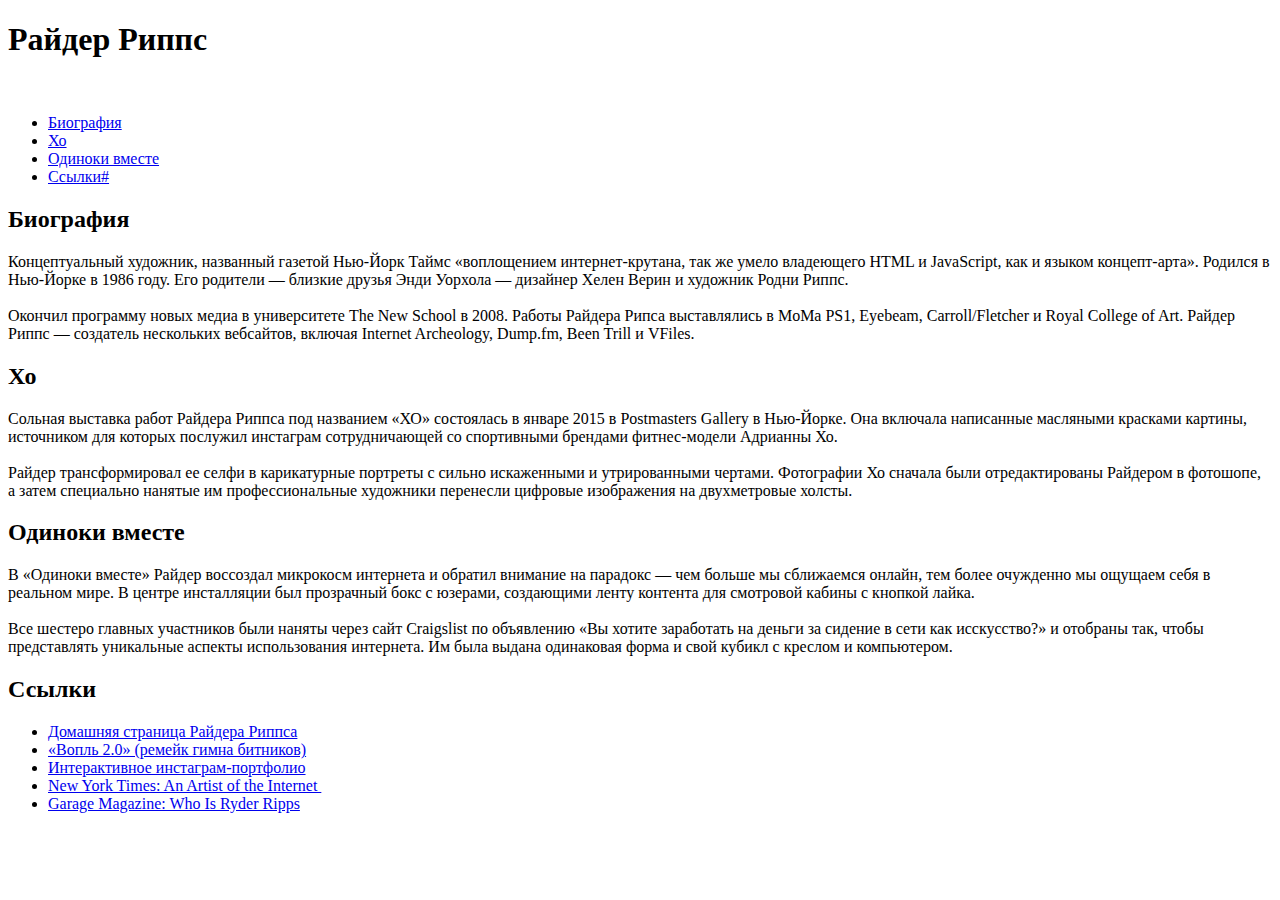
==== pract2/index.html @ 47226669 "Частично сделано" ====
<!DOCTYPE html>
<html lang="en">
<head>
	<meta charset="UTF-8">
	<title>Document</title>
</head>
<body>
	<div class="page">
		<header class="header">
			<h1>Райдер Риппс<a href="#"></a></h1>
			<div class="header-container">
				<img src="" alt="">
			</div>
			<nav class="menu">
				<ul>
					<li>
						<a href="#">Биография</a>
					</li>
					<li>
						<a href="#">Хо</a>
					</li>
					<li>
						<a href="#">Одиноки вместе</a>
					</li>
					<li>
						<a href="#">Ссылки#</a>
					</li>
				</ul>
			</nav>
		</header>
		<main class="main">
			<div class="main-container">
				<section class="first-txt">
					<h2>Биография</h2>
					<p class="first">Концептуальный художник, названный газетой Нью-Йорк Таймс «воплощением интернет-крутана, так же умело владеющего HTML и JavaScript, как и языком концепт-арта». Родился в Нью-Йорке в 1986 году. Его родители — близкие друзья Энди Уорхола — дизайнер Хелен Верин и художник Родни Риппс.<br><br>Окончил программу новых медиа в университете The New School в 2008. Работы Райдера Рипса выставлялись в MoMa PS1, Eyebeam, Carroll/Fletcher и Royal College of Art. Райдер Риппс — создатель нескольких вебсайтов, включая Internet Archeology, Dump.fm, Been Trill и VFiles.
					</p>
				</section>

				<section class="second-txt">
					<h2>Хо</h2>
					<p class="second">Сольная выставка работ Райдера Риппса под названием «ХО» состоялась в январе 2015 в Postmasters Gallery в Нью-Йорке. Она включала написанные масляными красками картины, источником для которых послужил инстаграм сотрудничающей со спортивными брендами фитнес-модели Адрианны Хо. <br><br>Райдер трансформировал ее селфи в карикатурные портреты с сильно искаженными и утрированными чертами. Фотографии Хо сначала были отредактированы Райдером в фотошопе, а затем специально нанятые им профессиональные художники перенесли цифровые изображения на двухметровые холсты.
					</p>
				</section>

				<section class="third-txt">
					<h2>Одиноки вместе</h2>
					<p class="third">В «Одиноки вместе» Райдер воссоздал микрокосм интернета и обратил внимание на парадокс — чем больше мы сближаемся онлайн, тем более очужденно мы ощущаем себя в реальном мире. В центре инсталляции был прозрачный бокс с юзерами, создающими ленту контента для смотровой кабины с кнопкой лайка.<br><br>Все шестеро главных участников были наняты через сайт Craigslist по объявлению «Вы хотите заработать на деньги за сидение в сети как исскусство?» и отобраны так, чтобы представлять уникальные аспекты использования интернета. Им была выдана одинаковая форма и свой кубикл с креслом и компьютером.
					</p>
				</section>
				<section class="fourth-txt">
					<h2>Ссылки</h2>
					<ul>
						<li><a href="#">Домашняя страница Райдера Риппса</a></li>
						<li><a href="#">«Вопль 2.0» (ремейк гимна битников)</a></li>
						<li><a href="#">Интерактивное инстаграм-портфолио</a></li>
						<li><a href="#">New York Times: An Artist of the Internet </a></li>
						<li><a href="#">Garage Magazine: Who Is Ryder Ripps</a></li>
					</ul>

			</div>
			
		</main>
		<footer class="footer">
			
		</footer>
	</div>
</body>
</html>
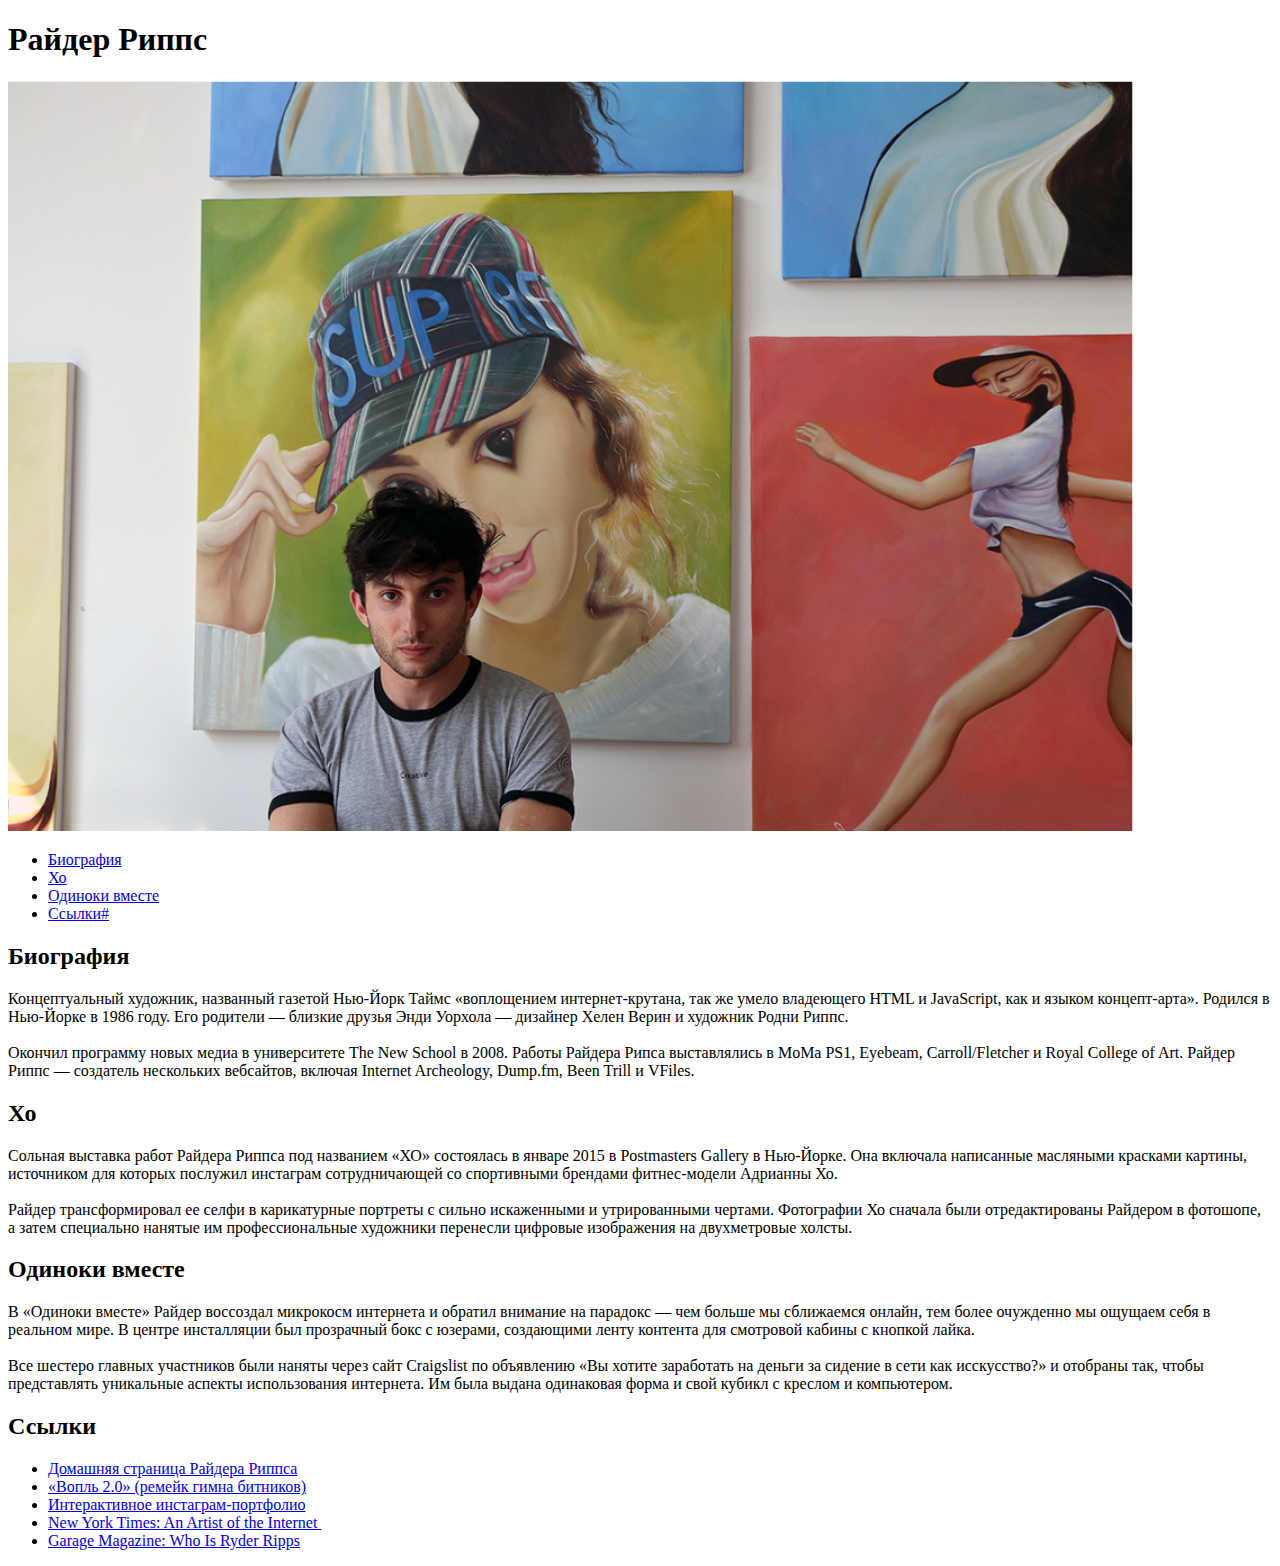
==== commit d43faab1: "итог" ====
--- a/pract2/index.html
+++ b/pract2/index.html
@@ -9,7 +9,7 @@
 		<header class="header">
 			<h1>Райдер Риппс<a href="#"></a></h1>
 			<div class="header-container">
-				<img src="" alt="">
+				<img src="img/rph.png" alt="Райдер Риппс">
 			</div>
 			<nav class="menu">
 				<ul>
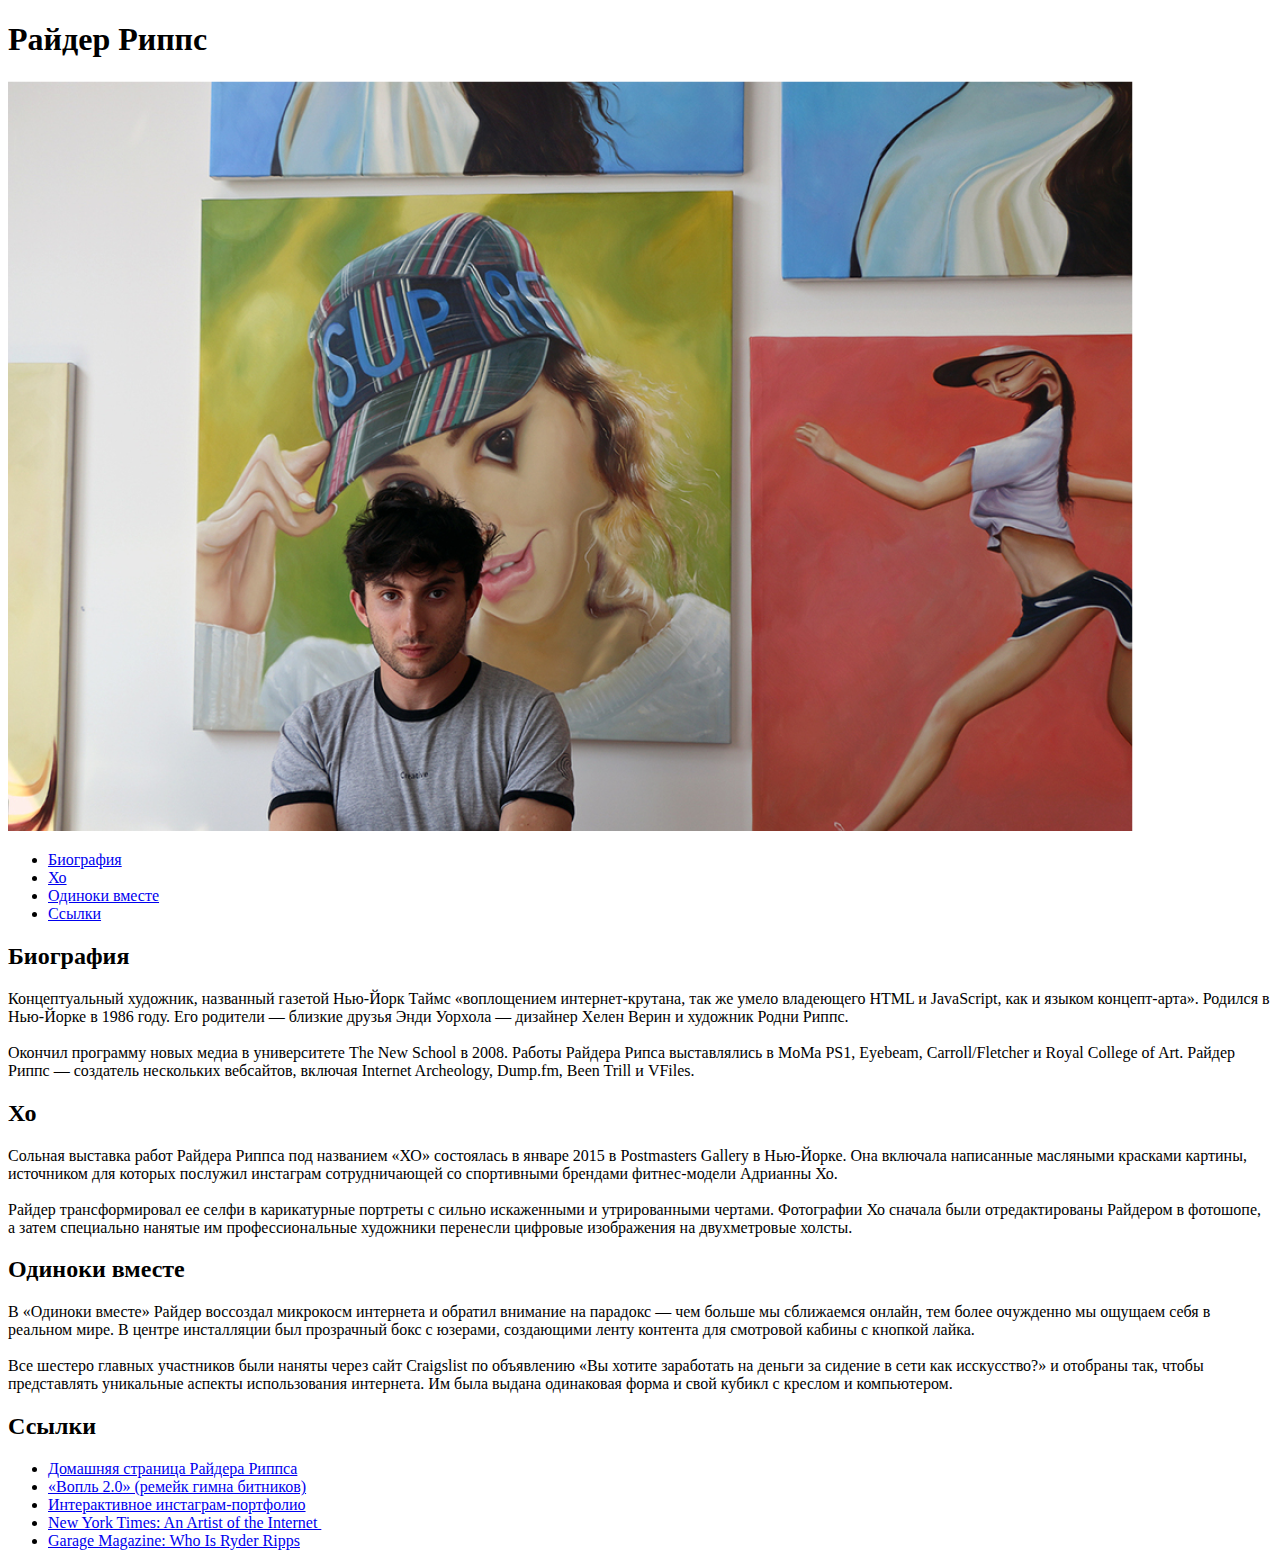
==== commit 13e59733: "upd id links" ====
--- a/pract2/index.html
+++ b/pract2/index.html
@@ -14,40 +14,40 @@
 			<nav class="menu">
 				<ul>
 					<li>
-						<a href="#">Биография</a>
+						<a href="#bio">Биография</a>
 					</li>
 					<li>
-						<a href="#">Хо</a>
+						<a href="#ho">Хо</a>
 					</li>
 					<li>
-						<a href="#">Одиноки вместе</a>
+						<a href="#lonely">Одиноки вместе</a>
 					</li>
 					<li>
-						<a href="#">Ссылки#</a>
+						<a href="#links">Ссылки</a>
 					</li>
 				</ul>
 			</nav>
 		</header>
 		<main class="main">
 			<div class="main-container">
-				<section class="first-txt">
+				<section class="first-txt" id="bio">
 					<h2>Биография</h2>
 					<p class="first">Концептуальный художник, названный газетой Нью-Йорк Таймс «воплощением интернет-крутана, так же умело владеющего HTML и JavaScript, как и языком концепт-арта». Родился в Нью-Йорке в 1986 году. Его родители — близкие друзья Энди Уорхола — дизайнер Хелен Верин и художник Родни Риппс.<br><br>Окончил программу новых медиа в университете The New School в 2008. Работы Райдера Рипса выставлялись в MoMa PS1, Eyebeam, Carroll/Fletcher и Royal College of Art. Райдер Риппс — создатель нескольких вебсайтов, включая Internet Archeology, Dump.fm, Been Trill и VFiles.
 					</p>
 				</section>
 
-				<section class="second-txt">
+				<section class="second-txt" id="ho">
 					<h2>Хо</h2>
 					<p class="second">Сольная выставка работ Райдера Риппса под названием «ХО» состоялась в январе 2015 в Postmasters Gallery в Нью-Йорке. Она включала написанные масляными красками картины, источником для которых послужил инстаграм сотрудничающей со спортивными брендами фитнес-модели Адрианны Хо. <br><br>Райдер трансформировал ее селфи в карикатурные портреты с сильно искаженными и утрированными чертами. Фотографии Хо сначала были отредактированы Райдером в фотошопе, а затем специально нанятые им профессиональные художники перенесли цифровые изображения на двухметровые холсты.
 					</p>
 				</section>
 
-				<section class="third-txt">
+				<section class="third-txt" id="lonely">
 					<h2>Одиноки вместе</h2>
 					<p class="third">В «Одиноки вместе» Райдер воссоздал микрокосм интернета и обратил внимание на парадокс — чем больше мы сближаемся онлайн, тем более очужденно мы ощущаем себя в реальном мире. В центре инсталляции был прозрачный бокс с юзерами, создающими ленту контента для смотровой кабины с кнопкой лайка.<br><br>Все шестеро главных участников были наняты через сайт Craigslist по объявлению «Вы хотите заработать на деньги за сидение в сети как исскусство?» и отобраны так, чтобы представлять уникальные аспекты использования интернета. Им была выдана одинаковая форма и свой кубикл с креслом и компьютером.
 					</p>
 				</section>
-				<section class="fourth-txt">
+				<section class="fourth-txt" id="links">
 					<h2>Ссылки</h2>
 					<ul>
 						<li><a href="#">Домашняя страница Райдера Риппса</a></li>
